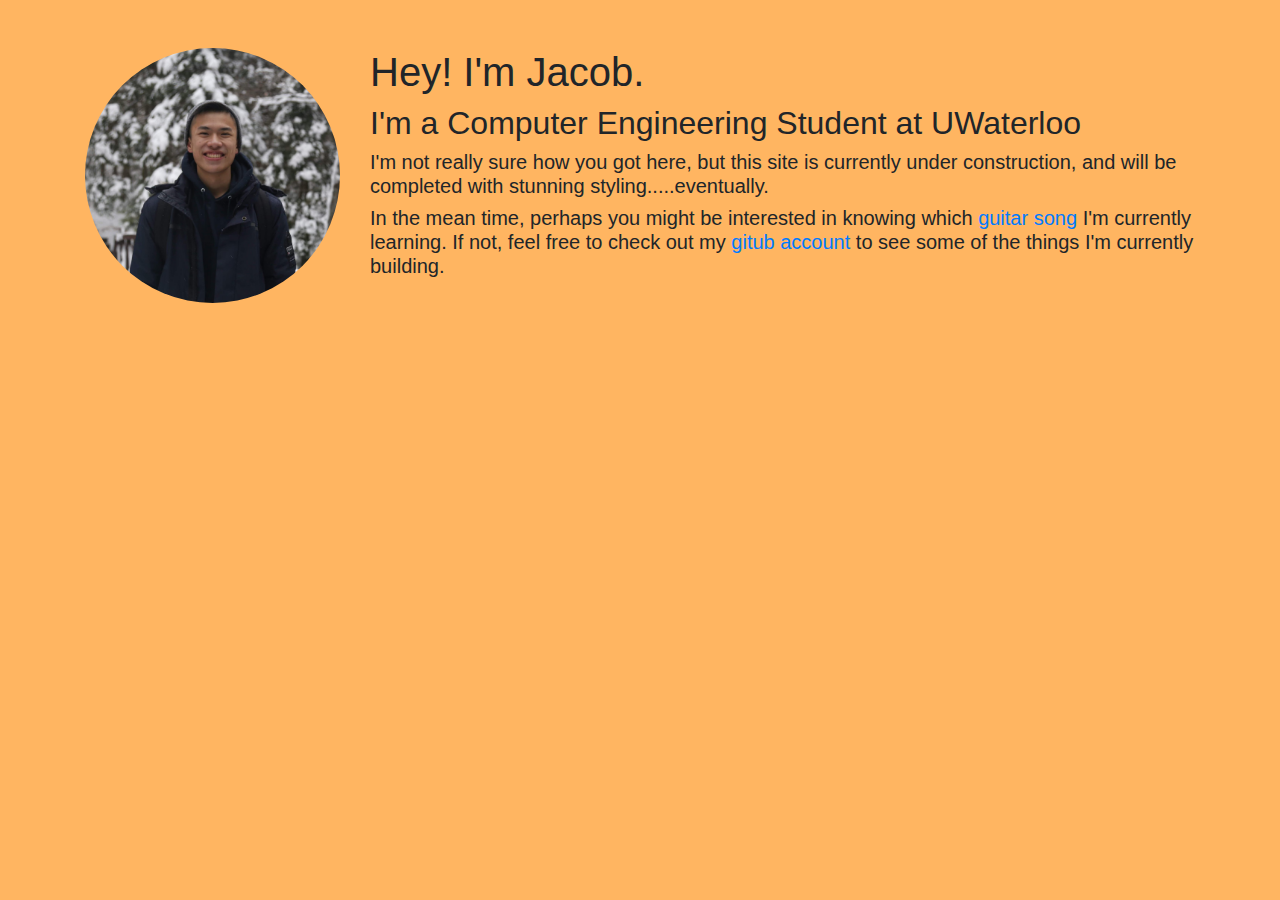
==== index.html @ d425061b "under construction message" ====
<!DOCTYPE html> 
<html>
<head>
    <title>Jacob Au</title>

    <!-- config-->
    <meta charset="utf-8">
    <meta name="viewport" content="width=device-width, initial-scale=1, shrink-to-fit=no">

    <!-- css-->
    <link type="text/css" rel="stylesheet" href="css/styles.css">
    <link rel="stylesheet" href="https://stackpath.bootstrapcdn.com/bootstrap/4.4.1/css/bootstrap.min.css" integrity="sha384-Vkoo8x4CGsO3+Hhxv8T/Q5PaXtkKtu6ug5TOeNV6gBiFeWPGFN9MuhOf23Q9Ifjh" crossorigin="anonymous">
</head>

<body class="bg-customIndex">
    <!-- <nav class="navbar navbar-expand-lg navbar-light bg-light">
        <div class="container float-right">
            <a class="navbar-brand" href="#">Navbar</a>
            <button class="navbar-toggler" type="button" data-toggle="collapse" data-target="#navbarSupportedContent" aria-controls="navbarSupportedContent" aria-expanded="false" aria-label="Toggle navigation">
            <span class="navbar-toggler-icon"></span>
            </button>
            <div class="collapse navbar-collapse" id="navbarSupportedContent">
            <ul class="navbar-nav mr-auto">
                <li class="nav-item">
                <a class="nav-link" href="about.html">About</a>
                </li>
            </ul>
            </div>
        </div>
      </nav> -->

      <div class="container">
        <div class="row">
            <div id="profile-pic" class="col-3">
                <img alt="profile-picutre" class="profile-pic" src="gallery/profilepic.jpg">
                <p class="overlay-text font-weight-bold">A picture of me</p>
            </div>
            <div class="col-9">
                <h1> Hey! I'm Jacob. </h1>
                <h2> I'm a Computer Engineering Student at <a href="https://uwaterloo.ca/" class="UWaterloo-link">UWaterloo</a></h2>
                <h5> 
                    I'm not really sure how you got here, but this site is currently under construction, and will be completed with stunning styling.....eventually.  </h5>
                <h5>
                    In the mean time, perhaps you might be interested in knowing which <a target="blank" class="text-primary" href='https://www.youtube.com/watch?v=jXC9tuumjiA'>guitar song</a> I'm currently learning.
                    If not, feel free to check out my <a target="blank" class="text-primary" href="https://github.com/jacobau" >gitub account</a> to see some of the things
                    I'm currently building.
                </h5>
            </div>
        </div>
      </div>
    <script type="text/javascript" src="scripts/index.js"> </script>
    <script src="https://code.jquery.com/jquery-3.4.1.slim.min.js" integrity="sha384-J6qa4849blE2+poT4WnyKhv5vZF5SrPo0iEjwBvKU7imGFAV0wwj1yYfoRSJoZ+n" crossorigin="anonymous"></script>
    <script src="https://cdn.jsdelivr.net/npm/popper.js@1.16.0/dist/umd/popper.min.js" integrity="sha384-Q6E9RHvbIyZFJoft+2mJbHaEWldlvI9IOYy5n3zV9zzTtmI3UksdQRVvoxMfooAo" crossorigin="anonymous"></script>
    <script src="https://stackpath.bootstrapcdn.com/bootstrap/4.4.1/js/bootstrap.min.js" integrity="sha384-wfSDF2E50Y2D1uUdj0O3uMBJnjuUD4Ih7YwaYd1iqfktj0Uod8GCExl3Og8ifwB6" crossorigin="anonymous"></script>
</body>
</html>
---- css/styles.css ----
body{
    font-family: -apple-system, BlinkMacSystemFont, 'Segoe UI', Roboto, Oxygen, Ubuntu, Cantarell, 'Open Sans', 'Helvetica Neue', sans-serif;
}

.bg-customIndex{
    background-color: #ffb561;
}

.container{
    padding-top: 3em;
}

.text-primary:hover{
    text-decoration: none;
}

.profile-pic{
    border-radius: 50%;
    width: 100%;
    height :auto;
    transition:0.3s;
}

#profile-pic{
    position: relative;
}
.overlay-text{
    color:black;
    width:90%;
    height:auto;
    transition: 0.3s;
    text-align:center;
    position: absolute;
    bottom:40%;
    opacity:0;
    border-radius: 50%;
    transition:0.3s;
}

#profile-pic{
    border-radius: 50%;
}
#profile-pic:hover .profile-pic{
    opacity: 0.8;
}

#profile-pic:hover .overlay-text{
    opacity : 1;
}

.UWaterloo-link{
    color :inherit;
    transition:0.3s;
}

.UWaterloo-link:hover{
    color :purple;
    text-decoration: none;
}
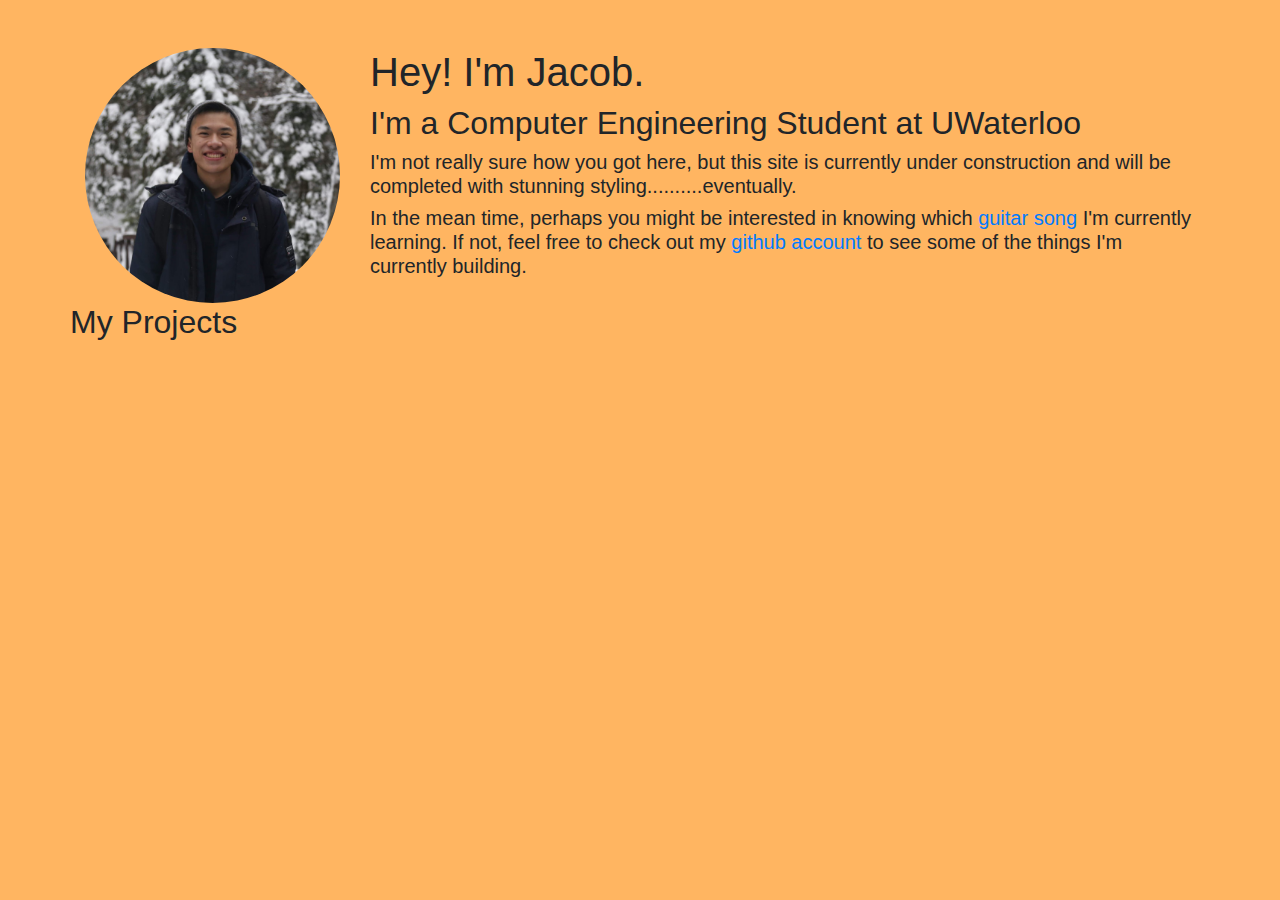
==== commit 413da7fa: "grammer fixes" ====
--- a/index.html
+++ b/index.html
@@ -39,12 +39,24 @@
                 <h1> Hey! I'm Jacob. </h1>
                 <h2> I'm a Computer Engineering Student at <a href="https://uwaterloo.ca/" class="UWaterloo-link">UWaterloo</a></h2>
                 <h5> 
-                    I'm not really sure how you got here, but this site is currently under construction, and will be completed with stunning styling.....eventually.  </h5>
+                    I'm not really sure how you got here, but this site is currently under construction and will be completed with stunning styling..........eventually.  </h5>
                 <h5>
                     In the mean time, perhaps you might be interested in knowing which <a target="blank" class="text-primary" href='https://www.youtube.com/watch?v=jXC9tuumjiA'>guitar song</a> I'm currently learning.
-                    If not, feel free to check out my <a target="blank" class="text-primary" href="https://github.com/jacobau" >gitub account</a> to see some of the things
+                    If not, feel free to check out my <a target="blank" class="text-primary" href="https://github.com/jacobau" >github account</a> to see some of the things
                     I'm currently building.
                 </h5>
+            </div>
+        </div>
+        <div class="row">
+            <h2>My Projects</h2>
+            <div class="col-3">
+                
+            </div>
+            <div class="col-3">
+
+            </div>
+            <div class="col-3">
+
             </div>
         </div>
       </div>
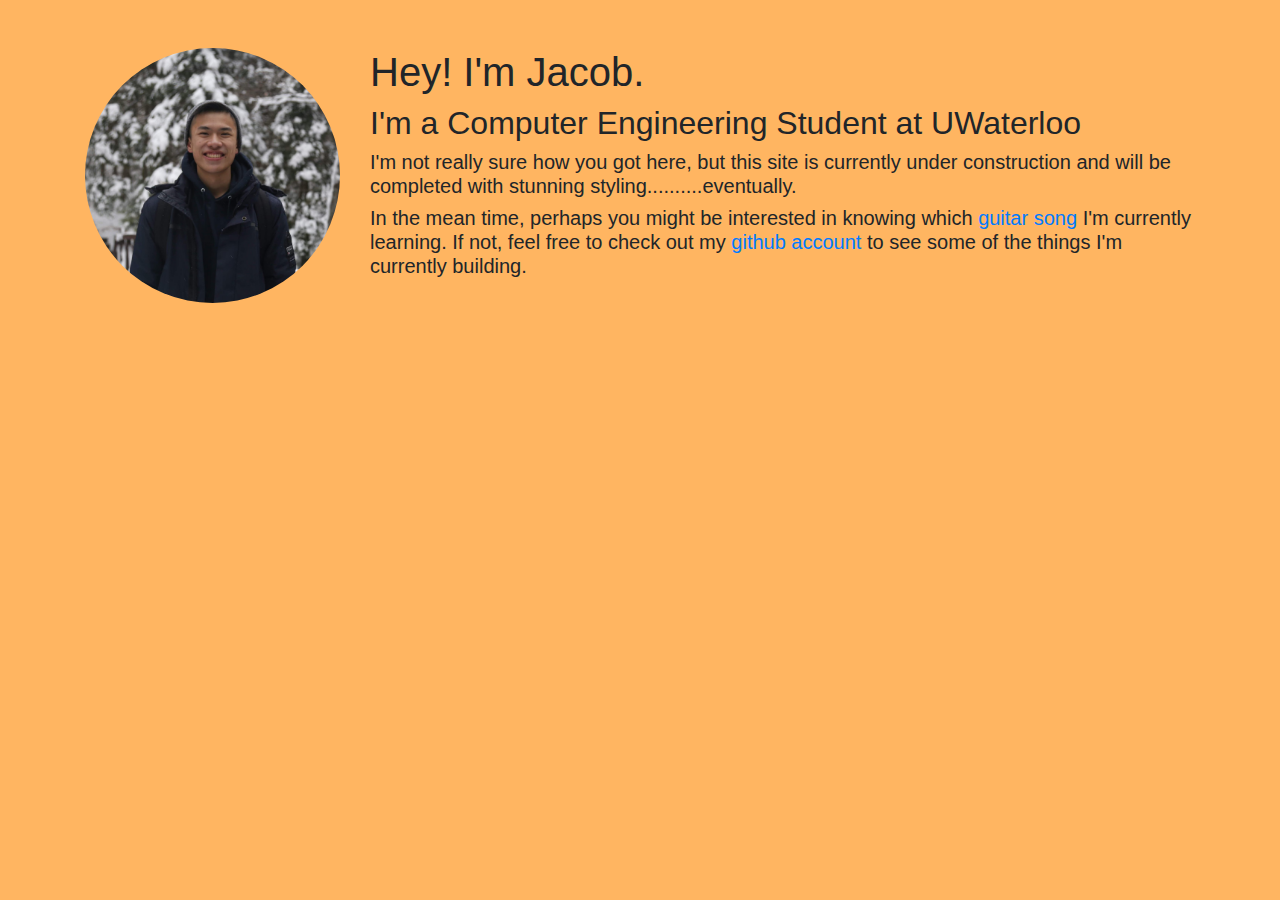
==== commit 377a7414: "remove draft" ====
--- a/index.html
+++ b/index.html
@@ -48,7 +48,6 @@
             </div>
         </div>
         <div class="row">
-            <h2>My Projects</h2>
             <div class="col-3">
                 
             </div>
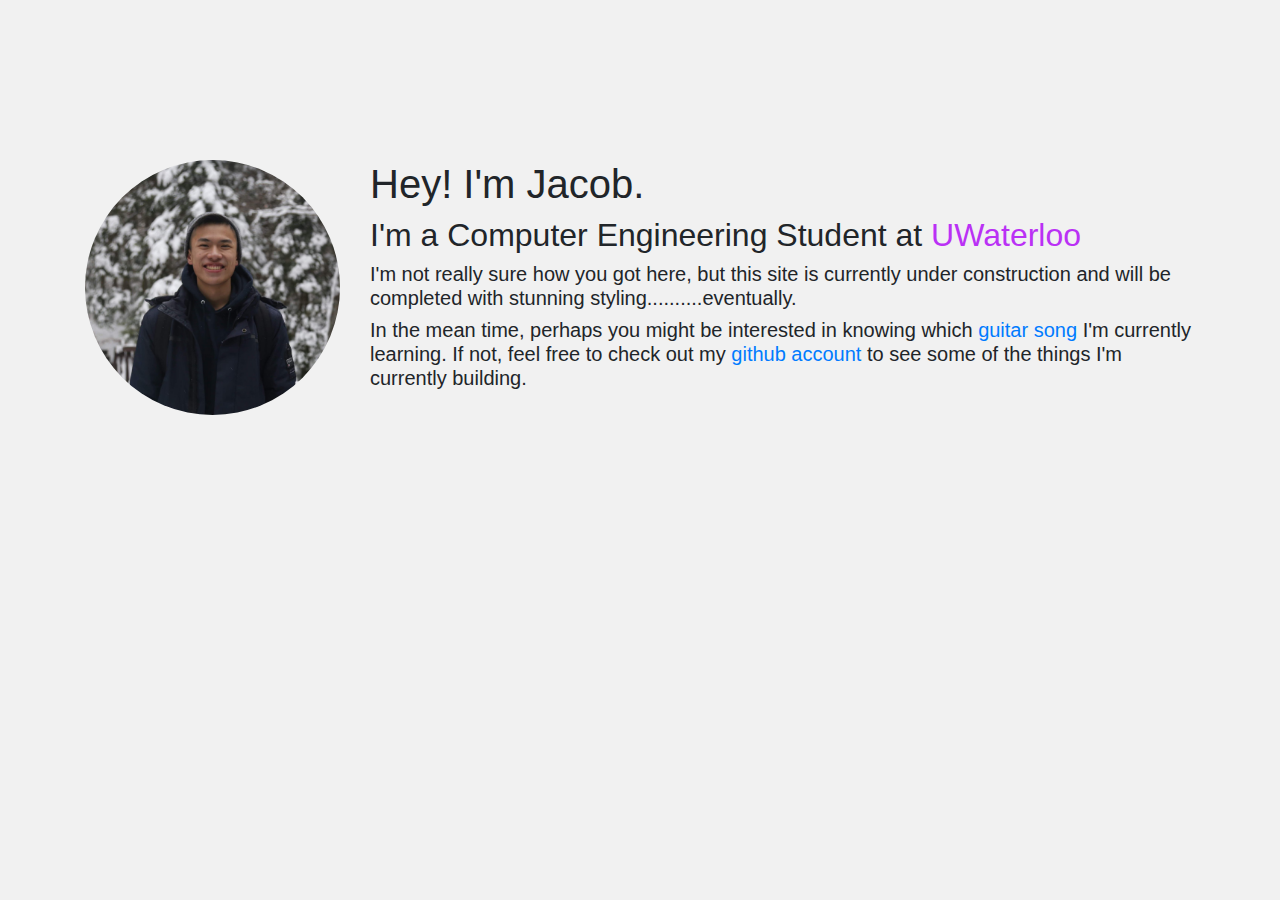
==== commit 0a5e18a3: "random updates" ====
--- a/index.html
+++ b/index.html
@@ -28,7 +28,6 @@
             </div>
         </div>
       </nav> -->
-
       <div class="container">
         <div class="row">
             <div id="profile-pic" class="col-3">
@@ -37,12 +36,19 @@
             </div>
             <div class="col-9">
                 <h1> Hey! I'm Jacob. </h1>
-                <h2> I'm a Computer Engineering Student at <a href="https://uwaterloo.ca/" class="UWaterloo-link">UWaterloo</a></h2>
+                <h2> I'm a <a target="blank" href="https://uwaterloo.ca/electrical-computer-engineering/" class="ECE-link" >Computer Engineering</a> Student at <a target="blank" href="https://uwaterloo.ca/engineering" class="UWaterloo-link">UWaterloo</a></h2>
                 <h5> 
                     I'm not really sure how you got here, but this site is currently under construction and will be completed with stunning styling..........eventually.  </h5>
                 <h5>
-                    In the mean time, perhaps you might be interested in knowing which <a target="blank" class="text-primary" href='https://www.youtube.com/watch?v=jXC9tuumjiA'>guitar song</a> I'm currently learning.
-                    If not, feel free to check out my <a target="blank" class="text-primary" href="https://github.com/jacobau" >github account</a> to see some of the things
+                    In the mean time, perhaps you might be interested in knowing which 
+                    <a target="blank" class="text-primary" href='https://www.youtube.com/watch?v=-3euwoOoenM&ab_channel=Let%27sPlayGuitar%21'>
+                        guitar song
+                    </a> 
+                    I'm currently learning.
+                    If not, feel free to check out my 
+                    <a target="blank" class="text-primary" href="https://github.com/jacobau" >
+                      github account
+                    </a> to see some of the things
                     I'm currently building.
                 </h5>
             </div>
@@ -52,10 +58,10 @@
                 
             </div>
             <div class="col-3">
-
+              
             </div>
             <div class="col-3">
-
+              
             </div>
         </div>
       </div>
--- a/css/styles.css
+++ b/css/styles.css
@@ -3,12 +3,9 @@
 }
 
 .bg-customIndex{
-    background-color: #ffb561;
+    background-color: #F1F1F1;
 }
 
-.container{
-    padding-top: 3em;
-}
 
 .text-primary:hover{
     text-decoration: none;
@@ -51,9 +48,22 @@
 .UWaterloo-link{
     color :inherit;
     transition:0.3s;
+    color : #ba31f5;
 }
 
 .UWaterloo-link:hover{
-    color :purple;
+    color :#761f9c;
     text-decoration: none;
+}
+
+.container{
+    margin-top : 10rem;
+}
+
+.ECE-link{
+  color: inherit;
+}
+.ECE-link:hover{
+  text-decoration: none;
+  color: #E4B429	;
 }